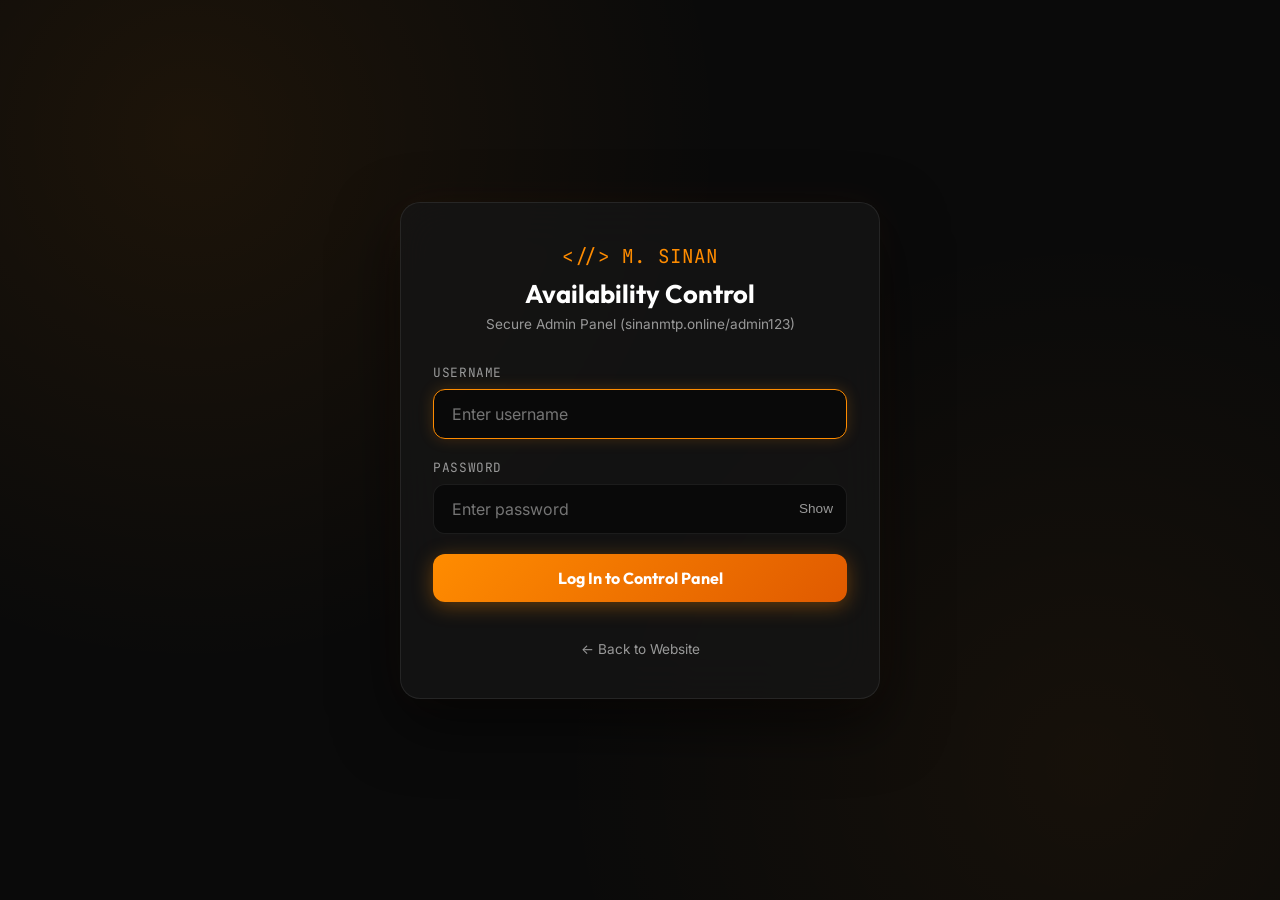
==== admin123.html @ 43d7cfaf "Update Admin Panel to admin123 route with zero-plaintext SHA-256 hashed login credentials" ====
<!DOCTYPE html>
<html lang="en">
<head>
    <meta charset="UTF-8">
    <meta name="viewport" content="width=device-width, initial-scale=1.0">
    <title>Sinan | Secure Admin Control Panel</title>
    <link rel="preconnect" href="https://fonts.googleapis.com">
    <link rel="preconnect" href="https://fonts.gstatic.com" crossorigin>
    <link href="https://fonts.googleapis.com/css2?family=Inter:wght@400;500;600;700&family=Outfit:wght@600;700;800&family=JetBrains+Mono:wght@400;500&display=swap" rel="stylesheet">
    <style>
        :root {
            --bg-primary: #0a0a0a;
            --bg-card: rgba(22, 22, 22, 0.75);
            --border-color: rgba(255, 255, 255, 0.08);
            --accent-orange: #FF8C00;
            --accent-orange-rgb: 255, 140, 0;
            --text-cream: #E1DDCF;
            --text-grey: #999999;
            --font-main: 'Inter', sans-serif;
            --font-heading: 'Outfit', sans-serif;
            --font-mono: 'JetBrains Mono', monospace;
        }

        * {
            box-sizing: border-box;
            margin: 0;
            padding: 0;
        }

        body {
            background-color: var(--bg-primary);
            color: var(--text-cream);
            font-family: var(--font-main);
            min-height: 100vh;
            display: flex;
            align-items: center;
            justify-content: center;
            padding: 20px;
            background-image: 
                radial-gradient(circle at 15% 15%, rgba(var(--accent-orange-rgb), 0.08), transparent 40%),
                radial-gradient(circle at 85% 85%, rgba(var(--accent-orange-rgb), 0.05), transparent 40%);
        }

        .admin-card {
            width: 100%;
            max-width: 480px;
            background: var(--bg-card);
            border: 1px solid var(--border-color);
            border-radius: 20px;
            padding: 40px 32px;
            backdrop-filter: blur(24px);
            -webkit-backdrop-filter: blur(24px);
            box-shadow: 0 24px 64px rgba(0, 0, 0, 0.6), 0 0 40px rgba(var(--accent-orange-rgb), 0.05);
        }

        .admin-header {
            text-align: center;
            margin-bottom: 32px;
        }

        .admin-logo {
            font-family: var(--font-mono);
            color: var(--accent-orange);
            font-size: 1.2rem;
            margin-bottom: 8px;
            display: inline-block;
        }

        .admin-title {
            font-family: var(--font-heading);
            font-size: 1.6rem;
            font-weight: 700;
            color: #fff;
        }

        .admin-subtitle {
            font-size: 0.85rem;
            color: var(--text-grey);
            margin-top: 6px;
        }

        /* Login Screen */
        #login-screen {
            display: flex;
            flex-direction: column;
            gap: 20px;
        }

        .input-group {
            display: flex;
            flex-direction: column;
            gap: 8px;
            position: relative;
        }

        .input-label {
            font-size: 0.8rem;
            font-family: var(--font-mono);
            color: var(--text-grey);
            letter-spacing: 0.05em;
        }

        .form-input {
            width: 100%;
            background: rgba(0, 0, 0, 0.5);
            border: 1px solid var(--border-color);
            border-radius: 12px;
            padding: 14px 18px;
            color: #fff;
            font-size: 1rem;
            font-family: var(--font-main);
            outline: none;
            transition: border-color 0.3s;
        }

        .form-input:focus {
            border-color: var(--accent-orange);
            box-shadow: 0 0 15px rgba(var(--accent-orange-rgb), 0.2);
        }

        .password-wrapper {
            position: relative;
            display: flex;
            align-items: center;
        }

        .toggle-password {
            position: absolute;
            right: 14px;
            background: none;
            border: none;
            color: var(--text-grey);
            cursor: pointer;
            font-size: 0.85rem;
        }

        .toggle-password:hover {
            color: var(--accent-orange);
        }

        .btn-login, .btn-save {
            width: 100%;
            padding: 14px;
            background: linear-gradient(135deg, var(--accent-orange), #e05a00);
            border: none;
            border-radius: 12px;
            color: #fff;
            font-family: var(--font-heading);
            font-weight: 700;
            font-size: 1rem;
            cursor: pointer;
            transition: transform 0.2s, box-shadow 0.2s;
            box-shadow: 0 4px 20px rgba(var(--accent-orange-rgb), 0.35);
        }

        .btn-login:hover, .btn-save:hover {
            transform: translateY(-2px);
            box-shadow: 0 8px 28px rgba(var(--accent-orange-rgb), 0.5);
        }

        .btn-login:active, .btn-save:active {
            transform: scale(0.98);
        }

        .login-error {
            color: #ff4d4d;
            font-size: 0.82rem;
            text-align: center;
            display: none;
        }

        /* Panel Screen */
        #panel-screen {
            display: none;
            flex-direction: column;
            gap: 24px;
        }

        .panel-header-row {
            display: flex;
            justify-content: space-between;
            align-items: center;
            border-bottom: 1px solid var(--border-color);
            padding-bottom: 12px;
        }

        .admin-badge {
            font-size: 0.78rem;
            font-family: var(--font-mono);
            color: var(--accent-orange);
            background: rgba(var(--accent-orange-rgb), 0.1);
            padding: 4px 10px;
            border-radius: 6px;
        }

        .btn-logout {
            background: rgba(255, 255, 255, 0.05);
            border: 1px solid var(--border-color);
            color: var(--text-grey);
            padding: 6px 12px;
            border-radius: 8px;
            font-size: 0.8rem;
            cursor: pointer;
            transition: all 0.2s;
        }

        .btn-logout:hover {
            color: #ff4d4d;
            border-color: rgba(255, 77, 77, 0.3);
            background: rgba(255, 77, 77, 0.1);
        }

        .status-options {
            display: grid;
            grid-template-columns: repeat(3, 1fr);
            gap: 12px;
        }

        .status-option {
            background: rgba(0, 0, 0, 0.4);
            border: 2px solid var(--border-color);
            border-radius: 14px;
            padding: 16px 10px;
            text-align: center;
            cursor: pointer;
            transition: all 0.25s ease;
            display: flex;
            flex-direction: column;
            align-items: center;
            gap: 8px;
        }

        .status-option:hover {
            border-color: rgba(255, 255, 255, 0.2);
            background: rgba(255, 255, 255, 0.03);
        }

        .status-option.active {
            border-color: var(--accent-orange);
            background: rgba(var(--accent-orange-rgb), 0.1);
        }

        .status-dot {
            width: 14px;
            height: 14px;
            border-radius: 50%;
        }

        .dot-online { background: #00FF66; box-shadow: 0 0 10px #00FF66; }
        .dot-busy { background: #FFCC00; box-shadow: 0 0 10px #FFCC00; }
        .dot-offline { background: #FF3333; box-shadow: 0 0 10px #FF3333; }

        .status-label {
            font-size: 0.8rem;
            font-weight: 600;
            color: #fff;
        }

        .text-input {
            width: 100%;
            background: rgba(0, 0, 0, 0.5);
            border: 1px solid var(--border-color);
            border-radius: 12px;
            padding: 12px 16px;
            color: #fff;
            font-size: 0.9rem;
            font-family: var(--font-main);
            outline: none;
            transition: border-color 0.3s;
        }

        .text-input:focus {
            border-color: var(--accent-orange);
        }

        .preview-box {
            background: rgba(0, 0, 0, 0.4);
            border: 1px dashed rgba(255, 255, 255, 0.15);
            border-radius: 12px;
            padding: 16px;
            display: flex;
            flex-direction: column;
            gap: 10px;
        }

        .preview-title {
            font-size: 0.72rem;
            font-family: var(--font-mono);
            color: var(--text-grey);
            text-transform: uppercase;
        }

        .preview-badge {
            display: inline-flex;
            align-items: center;
            gap: 10px;
            padding: 8px 16px;
            background: rgba(255, 255, 255, 0.02);
            border: 1px solid var(--border-color);
            border-radius: 24px;
            width: fit-content;
        }

        .toast {
            background: #22c55e;
            color: #fff;
            padding: 10px 16px;
            border-radius: 8px;
            font-size: 0.85rem;
            text-align: center;
            display: none;
            animation: fadeIn 0.3s ease;
        }

        @keyframes fadeIn {
            from { opacity: 0; transform: translateY(-50px); }
            to { opacity: 1; transform: translateY(0); }
        }

        .nav-back {
            text-align: center;
            margin-top: 16px;
        }

        .nav-back a {
            color: var(--text-grey);
            font-size: 0.85rem;
            text-decoration: none;
            transition: color 0.2s;
        }

        .nav-back a:hover {
            color: var(--accent-orange);
        }
    </style>
</head>
<body>

    <div class="admin-card">
        <div class="admin-header">
            <span class="admin-logo">&lt;//&gt; M. SINAN</span>
            <h1 class="admin-title">Availability Control</h1>
            <p class="admin-subtitle">Secure Admin Panel (sinanmtp.online/admin123)</p>
        </div>

        <!-- Login Screen -->
        <div id="login-screen">
            <div class="input-group">
                <label class="input-label" for="username-input">USERNAME</label>
                <input type="text" id="username-input" class="form-input" placeholder="Enter username" autocomplete="username" autofocus>
            </div>
            <div class="input-group">
                <label class="input-label" for="password-input">PASSWORD</label>
                <div class="password-wrapper">
                    <input type="password" id="password-input" class="form-input" placeholder="Enter password" autocomplete="current-password">
                    <button type="button" id="toggle-pass-btn" class="toggle-password">Show</button>
                </div>
            </div>
            <div id="login-error" class="login-error">Invalid Username or Password. Please try again.</div>
            <button id="login-btn" class="btn-login">Log In to Control Panel</button>
            <div class="nav-back">
                <a href="/">← Back to Website</a>
            </div>
        </div>

        <!-- Panel Screen -->
        <div id="panel-screen">
            <div class="panel-header-row">
                <span class="admin-badge">⚡ AUTHENTICATED ADMIN</span>
                <button id="logout-btn" class="btn-logout">Logout</button>
            </div>

            <div id="toast" class="toast">✅ Availability status updated live across website!</div>

            <div class="input-group">
                <label class="input-label">SELECT AVAILABILITY STATUS</label>
                <div class="status-options">
                    <div class="status-option active" data-status="online">
                        <span class="status-dot dot-online"></span>
                        <span class="status-label">Online</span>
                    </div>
                    <div class="status-option" data-status="busy">
                        <span class="status-dot dot-busy"></span>
                        <span class="status-label">Busy</span>
                    </div>
                    <div class="status-option" data-status="offline">
                        <span class="status-dot dot-offline"></span>
                        <span class="status-label">Offline</span>
                    </div>
                </div>
            </div>

            <div class="input-group">
                <label class="input-label" for="status-text">HERO BADGE TEXT</label>
                <input type="text" id="status-text" class="text-input" value="Available for Projects — Let's Build Something!">
            </div>

            <div class="input-group">
                <label class="input-label" for="chat-text">LIVE CHAT STATUS SUBTEXT</label>
                <input type="text" id="chat-text" class="text-input" value="Typically replies instantly">
            </div>

            <div class="preview-box">
                <span class="preview-title">Live Homepage Preview</span>
                <div class="preview-badge">
                    <span id="preview-dot" class="status-dot dot-online"></span>
                    <span id="preview-text" style="font-size: 0.8rem; color: #999;">Available for Projects — Let's Build Something!</span>
                </div>
            </div>

            <button id="save-btn" class="btn-save">Update Website Status</button>

            <div class="nav-back">
                <a href="/">← View Public Website</a>
            </div>
        </div>
    </div>

    <script>
        // Storage Keys
        const STATUS_KEY = 'sinan_status_config';
        const SESSION_KEY = 'sinan_admin_session';

        // Precomputed SHA-256 Hashes for Zero Plaintext Password Exposure in Source
        // Password: hacker9987## -> Hash: da56835c8f46939e3a1455a2264ae930c6227d9500bb4ede84e5254eeaba321d
        const AUTH_CONFIG = {
            allowedUsernames: ['sinan', 'user', 'admin', 'sinanmtp', 'sinan-404-dev'],
            passwordHash: 'da56835c8f46939e3a1455a2264ae930c6227d9500bb4ede84e5254eeaba321d'
        };

        // Helper: Compute SHA-256 in browser using Web Crypto API
        async function sha256(message) {
            const msgBuffer = new TextEncoder().encode(message);
            const hashBuffer = await crypto.subtle.digest('SHA-256', msgBuffer);
            const hashArray = Array.from(new Uint8Array(hashBuffer));
            return hashArray.map(b => b.toString(16).padStart(2, '0')).join('');
        }

        // Default Config
        const defaultConfig = {
            status: 'online', // 'online', 'busy', 'offline'
            badgeText: "Available for Projects — Let's Build Something!",
            chatText: "Typically replies instantly"
        };

        // DOM Elements
        const loginScreen = document.getElementById('login-screen');
        const panelScreen = document.getElementById('panel-screen');
        const usernameInput = document.getElementById('username-input');
        const passwordInput = document.getElementById('password-input');
        const togglePassBtn = document.getElementById('toggle-pass-btn');
        const loginBtn = document.getElementById('login-btn');
        const logoutBtn = document.getElementById('logout-btn');
        const loginError = document.getElementById('login-error');
        const statusOptions = document.querySelectorAll('.status-option');
        const statusTextInput = document.getElementById('status-text');
        const chatTextInput = document.getElementById('chat-text');
        const previewDot = document.getElementById('preview-dot');
        const previewText = document.getElementById('preview-text');
        const saveBtn = document.getElementById('save-btn');
        const toast = document.getElementById('toast');

        let currentConfig = { ...defaultConfig };

        // Toggle Password Visibility
        togglePassBtn.addEventListener('click', () => {
            const isPass = passwordInput.type === 'password';
            passwordInput.type = isPass ? 'text' : 'password';
            togglePassBtn.textContent = isPass ? 'Hide' : 'Show';
        });

        // Load Saved Config
        const loadConfig = () => {
            const saved = localStorage.getItem(STATUS_KEY);
            if (saved) {
                try { currentConfig = JSON.parse(saved); } catch(e){}
            }
            updateFormState();
        };

        const updateFormState = () => {
            statusOptions.forEach(opt => {
                if (opt.dataset.status === currentConfig.status) {
                    opt.classList.add('active');
                } else {
                    opt.classList.remove('active');
                }
            });

            statusTextInput.value = currentConfig.badgeText;
            chatTextInput.value = currentConfig.chatText;
            updatePreview();
        };

        const updatePreview = () => {
            const status = currentConfig.status;
            previewDot.className = 'status-dot ' + (status === 'online' ? 'dot-online' : status === 'busy' ? 'dot-busy' : 'dot-offline');
            previewText.textContent = statusTextInput.value;
        };

        // Check Existing Session
        if (sessionStorage.getItem(SESSION_KEY) === 'authenticated') {
            loginScreen.style.display = 'none';
            panelScreen.style.display = 'flex';
            loadConfig();
        }

        // Login Handler
        const handleLogin = async () => {
            const username = usernameInput.value.trim().toLowerCase();
            const rawPassword = passwordInput.value;

            if (!username || !rawPassword) {
                loginError.style.display = 'block';
                return;
            }

            // Compute hash of entered password
            const enteredHash = await sha256(rawPassword);

            const isUserValid = AUTH_CONFIG.allowedUsernames.includes(username);
            const isPassValid = (enteredHash === AUTH_CONFIG.passwordHash);

            if (isUserValid && isPassValid) {
                loginError.style.display = 'none';
                sessionStorage.setItem(SESSION_KEY, 'authenticated');
                loginScreen.style.display = 'none';
                panelScreen.style.display = 'flex';
                loadConfig();
            } else {
                loginError.style.display = 'block';
                passwordInput.value = '';
                passwordInput.focus();
            }
        };

        loginBtn.addEventListener('click', handleLogin);
        passwordInput.addEventListener('keydown', (e) => { if (e.key === 'Enter') handleLogin(); });
        usernameInput.addEventListener('keydown', (e) => { if (e.key === 'Enter') passwordInput.focus(); });

        // Logout
        logoutBtn.addEventListener('click', () => {
            sessionStorage.removeItem(SESSION_KEY);
            panelScreen.style.display = 'none';
            loginScreen.style.display = 'flex';
            usernameInput.value = '';
            passwordInput.value = '';
            loginError.style.display = 'none';
        });

        // Status Option Clicks
        statusOptions.forEach(opt => {
            opt.addEventListener('click', () => {
                statusOptions.forEach(o => o.classList.remove('active'));
                opt.classList.add('active');
                currentConfig.status = opt.dataset.status;

                if (currentConfig.status === 'online') {
                    statusTextInput.value = "Available for Projects — Let's Build Something!";
                    chatTextInput.value = "Typically replies instantly";
                } else if (currentConfig.status === 'busy') {
                    statusTextInput.value = "In a Client Session — Replies may be delayed";
                    chatTextInput.value = "Busy in a session";
                } else if (currentConfig.status === 'offline') {
                    statusTextInput.value = "Currently Offline — Back Soon!";
                    chatTextInput.value = "Currently offline";
                }

                updatePreview();
            });
        });

        statusTextInput.addEventListener('input', updatePreview);

        // Save & Broadcast
        saveBtn.addEventListener('click', () => {
            currentConfig.badgeText = statusTextInput.value.trim() || defaultConfig.badgeText;
            currentConfig.chatText = chatTextInput.value.trim() || defaultConfig.chatText;

            // 1. Save to LocalStorage
            localStorage.setItem(STATUS_KEY, JSON.stringify(currentConfig));

            // 2. Broadcast live event
            window.dispatchEvent(new Event('storage'));

            // Show Toast
            toast.style.display = 'block';
            setTimeout(() => { toast.style.display = 'none'; }, 3000);
        });
    </script>
</body>
</html>
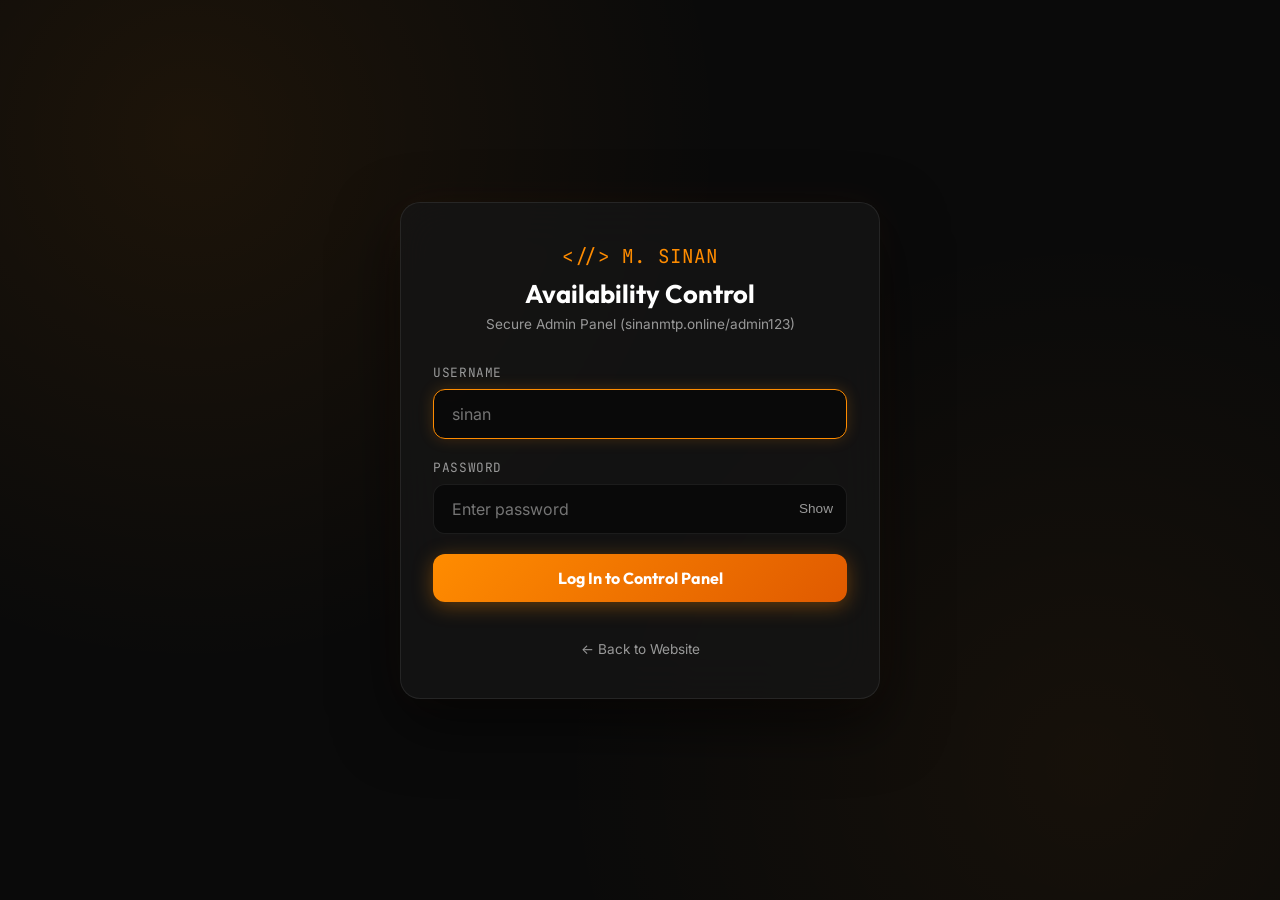
==== commit 83d09a2f: "Set admin123 placeholder to sinan" ====
--- a/admin123.html
+++ b/admin123.html
@@ -347,7 +347,7 @@
         <div id="login-screen">
             <div class="input-group">
                 <label class="input-label" for="username-input">USERNAME</label>
-                <input type="text" id="username-input" class="form-input" placeholder="Enter username" autocomplete="username" autofocus>
+                <input type="text" id="username-input" class="form-input" placeholder="sinan" autocomplete="username" autofocus>
             </div>
             <div class="input-group">
                 <label class="input-label" for="password-input">PASSWORD</label>
